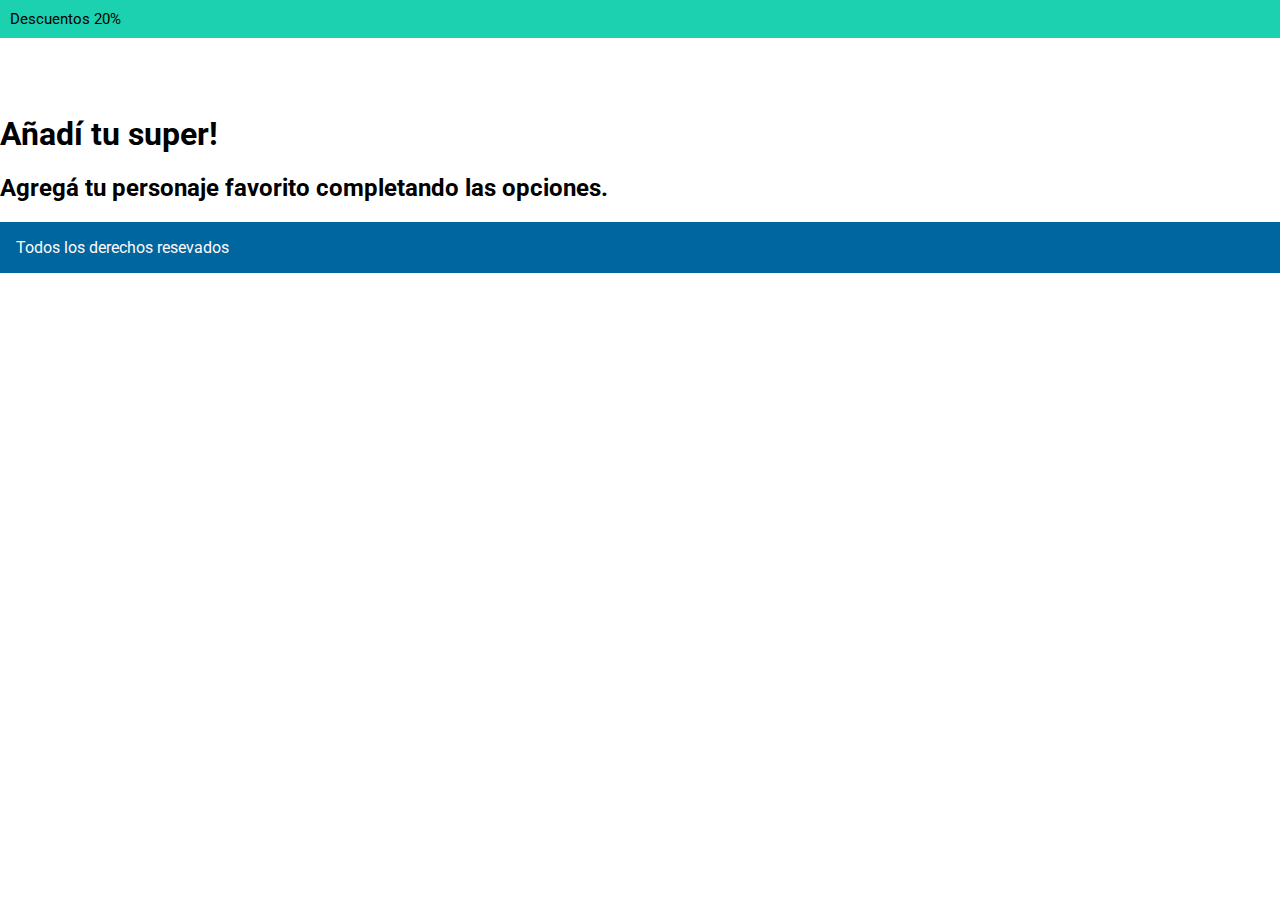
==== formulario.html @ 1684aba8 "2.0" ====
<!DOCTYPE html>
<html lang="en">

<head>
    <meta charset="UTF-8">
    <meta http-equiv="X-UA-Compatible" content="IE=edge">
    <meta name="viewport" content="width=device-width, initial-scale=1.0">
    <link rel="stylesheet" href="./css/style.css">
    <title>Document</title>
</head>

<body>
    <header>
        <div class="Descuentos">Descuentos 20%</div>
        <h1>Heroes</h1>
    </header>
    <main>
        <div class="cajamadre">
            <div class="titulos">
                <h1>Añadí tu super!</h1>
                <h2>Agregá tu personaje favorito completando las opciones.</h2>
            </div>

        </div>
    </main>
    <footer>
        Todos los derechos resevados
    </footer>

</body>

</html>
---- css/style.css ----
/* Modifico la fuente de todo el cuerpo de la pagina */
@import url('https://fonts.googleapis.com/css2?family=Combo&family=Roboto&display=swap');

/* Se lo aplico a toda la pagina */
body {
    font-family: 'Roboto', sans-serif;
    margin: 0;
}

ul{
    list-style: none;
}

a {
    text-decoration: none;
    display: inline-block;
    color: #fff;
}

header .Descuentos {
    background-color: #1CD1B0;
    padding: 10px;
    /* Tamaño del bloque */
    font-size: 15px;
    /* tamaño de letra */
}

header .logo-titulo{
    background-color: #00669F;
    display: flex;
    padding: 2px 16px;
    align-items: center;
}

header h1{
    color: #fff;
    font-weight: 400;
    font-size: 30px;
    margin-left: 20px;
}

header nav{
    background-color: #001D2D;
    color: #fff;
}

header nav ul{
    display: flex;
    justify-content: end;
}

header nav a{
    padding: 11px;
}

section {
    /* Aplico el espacio arriba y abajo de todas 
    las tarjetas */
    margin-block: 50px;
    /* Centro las tarjetas y ajusto su 
    espacio entre ellas */
    display: flex;
    justify-content: space-around;
}

footer {
    background-color: #00669F;
    color: #FFF9F9;
    padding: 16px;
}


.titulo-header{
    background-color: #00669F;
    font-size: 40px;
    padding: 28px;
    margin: 0;
}





article.card {
    width: 300px;
    /* Ancho del bloque */
}

img.img-like {
    /* Posicion obsoluta para que el espacio que 
    esta ocupando quede libre */
    position: absolute;
    top: 15px;
    left: 21px;
}

img.img-perfil {
    position: absolute;
    top: 100%;
    left: 50%;
    transform: translate(-50%, -50%);
    border-radius: 50%;

}

.cards{
    flex-wrap: wrap;
    padding: 20px;
    display: flex;
    gap: 80px;
    justify-content: center;
}

/* Esto me va a permitir que las tarjetas
Se muevan dentro del contenedor y nunca afuera */
.card-header {
    position: relative;
}

.card-body {
    text-align: center;
    padding: 18px;
    background-color: #F3F3F3;
}

.card-body h2 {
    margin-top: 60px;
    font-size: 30px;
}

.card-body p {
    text-align: left;
}

.card-body a {
    display: inline-block;
    padding: 15px 30px;
    background-color: #00669F;
    color: white;
    text-decoration: none;
}

.cajaboton {
    background-color: #00669F;
    height: 50px;
    width: 50px;
    border-radius: 50%;
    display: flex;
    justify-content: center;
    align-items: center;
    color: #F3F3F3;
}

.fix{
    position: fixed;
    top: calc(50vh - 25px);
    right: 20px;
}
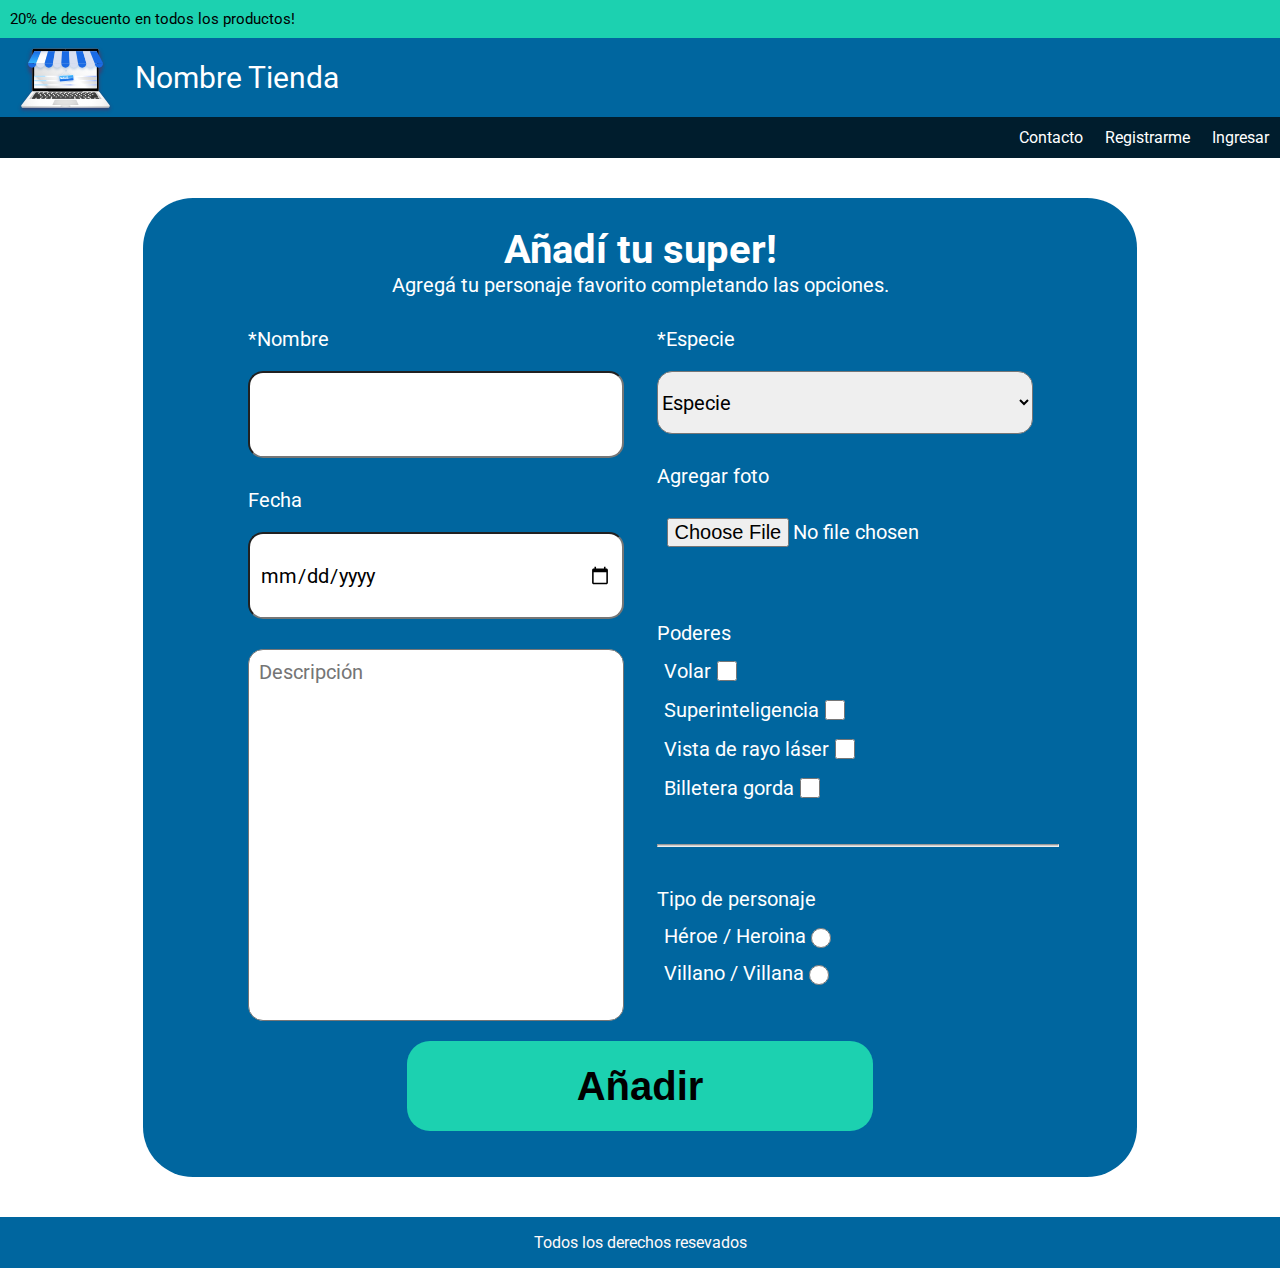
==== commit 8c49bdea: "formulario" ====
--- a/formulario.html
+++ b/formulario.html
@@ -6,22 +6,106 @@
     <meta http-equiv="X-UA-Compatible" content="IE=edge">
     <meta name="viewport" content="width=device-width, initial-scale=1.0">
     <link rel="stylesheet" href="./css/style.css">
-    <title>Document</title>
+    <title>Super Heroe</title>
 </head>
 
 <body>
     <header>
-        <div class="Descuentos">Descuentos 20%</div>
-        <h1>Heroes</h1>
+        <div class="Descuentos">20% de descuento en todos los productos!</div>
+        <div class="logo-titulo">
+            <img src="./img/logo 1.svg" alt="">
+            <h1>Nombre Tienda</h1>
+        </div>
+        <nav>
+            <ul>
+                <li>
+                    <a href="">Contacto</a>
+                </li>
+                <li>
+                    <a href="">Registrarme</a>
+                </li>
+                <li>
+                    <a href="">Ingresar</a>
+                </li>
+            </ul>
+        </nav>
     </header>
+
     <main>
-        <div class="cajamadre">
-            <div class="titulos">
-                <h1>Añadí tu super!</h1>
-                <h2>Agregá tu personaje favorito completando las opciones.</h2>
-            </div>
+        <section class="cajamadre">
 
-        </div>
+            <form action="">
+                <h2>Añadí tu super!</h2>
+                <p>Agregá tu personaje favorito completando las opciones.</p>
+
+                <div class="columnas">
+                    <!-- Columna izquierda -->
+                    <div class="colum">
+                        <label for="Nombre">*Nombre</label>
+                        <input id="Nombre" type="text" name="nombre">
+                        <label for="date">Fecha</label>
+                        <input id="date" type="date" name="fecha" min="1980-01-01" max="2022-12-31">
+                        <!-- La etiqueta placeholder me permite poner un texto dentro de textarea -->
+                        <textarea name="textarea" placeholder="Descripción"></textarea>
+                    </div>
+                    <!-- Columna derecha -->
+                    <div class="colum">
+                        <!-- Especie -->
+                        <label for="Especie">*Especie</label>
+                        <select id="Especie" name="Especie" required="">
+                            <option value="" selected="" disabled="" hidden="">Especie</option>
+                            <option value="1">Humano</option>
+                            <option value="2">Semi-humano</option>
+                            <option value="3">Reptil</option>
+                        </select>
+
+                        <!-- Carga de documentos -->
+                        <label for="doc">Agregar foto</label>
+                        <input id="doc" type="file">
+
+                        <!-- Tipo de poderes -->
+                        <label for="Poderes">Poderes
+                            <div class="item">
+                                <label for="Poderes">Volar</label>
+                                <input id="Poderes" type="checkbox" name="1" value="Volar">
+                            </div>
+                            <div class="item">
+                                <label for="Poderes">Superinteligencia</label>
+                                <input id="Poderes" type="checkbox" name="1" value="Inteligencia">
+                            </div>
+                            <div class="item">
+                                <label for="Poderes">Vista de rayo láser</label>
+                                <input id="Poderes" type="checkbox" name="1" value="laser">
+                            </div>
+                            <div class="item">
+                                <label for="Poderes">Billetera gorda</label>
+                                <input id="Poderes" type="checkbox" name="1" value="adinerado">
+                            </div>
+                        </label>
+
+                        <hr>
+
+                        <!-- Tipo de personaje -->
+                        <label for="personaje">Tipo de personaje
+                            <div class="item">
+                                <label for="personaje">Héroe / Heroina</label>
+                                <input id="personaje" type="radio" name="1" value="Héroe / Heroina">
+                            </div>
+                            <div class="item">
+                                <label for="personaje">Villano / Villana</label>
+                                <input id="personaje" type="radio" name="1" value="Villano / Villana">
+                            </div>
+                        </label>
+                        
+                    </div>
+                </div>
+
+                <button>Añadir</button>
+
+            </form>
+
+        </section>
+
     </main>
     <footer>
         Todos los derechos resevados
--- a/css/style.css
+++ b/css/style.css
@@ -7,7 +7,7 @@
     margin: 0;
 }
 
-ul{
+ul {
     list-style: none;
 }
 
@@ -17,6 +17,17 @@
     color: #fff;
 }
 
+a:hover {
+    background-color: #2c4e61;
+}
+
+footer {
+    background-color: #00669F;
+    color: #FFF9F9;
+    padding: 16px;
+    text-align: center;
+}
+
 header .Descuentos {
     background-color: #1CD1B0;
     padding: 10px;
@@ -25,61 +36,43 @@
     /* tamaño de letra */
 }
 
-header .logo-titulo{
+header .logo-titulo {
     background-color: #00669F;
     display: flex;
     padding: 2px 16px;
     align-items: center;
 }
 
-header h1{
+header h1 {
     color: #fff;
     font-weight: 400;
     font-size: 30px;
     margin-left: 20px;
 }
 
-header nav{
+header nav {
     background-color: #001D2D;
     color: #fff;
 }
 
-header nav ul{
+header nav ul {
+    margin: 0PX;
+    padding: 0PX;
     display: flex;
     justify-content: end;
 }
 
-header nav a{
+header nav a {
     padding: 11px;
 }
 
-section {
-    /* Aplico el espacio arriba y abajo de todas 
-    las tarjetas */
-    margin-block: 50px;
-    /* Centro las tarjetas y ajusto su 
-    espacio entre ellas */
-    display: flex;
-    justify-content: space-around;
-}
-
-footer {
-    background-color: #00669F;
-    color: #FFF9F9;
-    padding: 16px;
-}
-
-
-.titulo-header{
-    background-color: #00669F;
-    font-size: 40px;
-    padding: 28px;
-    margin: 0;
-}
-
-
-
-
+.cards {
+    margin: 150px 30px;
+    display: flex;
+    justify-content: center;
+    gap: 30px;
+    flex-wrap: wrap;
+}
 
 article.card {
     width: 300px;
@@ -103,14 +96,6 @@
 
 }
 
-.cards{
-    flex-wrap: wrap;
-    padding: 20px;
-    display: flex;
-    gap: 80px;
-    justify-content: center;
-}
-
 /* Esto me va a permitir que las tarjetas
 Se muevan dentro del contenedor y nunca afuera */
 .card-header {
@@ -151,8 +136,146 @@
     color: #F3F3F3;
 }
 
-.fix{
+.fix {
     position: fixed;
     top: calc(50vh - 25px);
     right: 20px;
+}
+
+/* Formulario */
+
+.cajamadre {
+    display: flex;
+    justify-content: center;
+    margin: 40px 20px;
+}
+
+.columnas {
+    display: flex;
+    gap: 33px;
+    justify-content: center;
+}
+
+form {
+    flex: 1;
+    display: flex;
+    flex-direction: column;
+    background-color: #00669F;
+    padding: 28px 20px;
+    border-radius: 50px;
+    color: #fff;
+    justify-content: center;
+    align-items: center;
+    font-size: 20px;
+    max-width: 954px;
+}
+
+form h2 {
+    font-size: 40px;
+    font-weight: 700;
+    padding: 0px;
+    margin: 0px;
+}
+
+form p {
+    padding: 0px;
+    margin: 0px;
+}
+
+.colum {
+    flex: 1;
+    min-width: 350px;
+    display: flex;
+    flex-direction: column;
+}
+
+form label {
+    margin-top: 30px;
+    margin-bottom: 20px;
+}
+
+input {
+    font-family: 'Roboto', sans-serif;
+    font-size: 20px;
+    border-radius: 15px;
+    height: 63px;
+    padding: 10px;
+}
+
+select {
+    border-radius: 15px;
+    height: 63px;
+    padding: 10px;
+    font-size: 20px;
+    font-family: 'Roboto', sans-serif;
+}
+
+textarea {
+    border-radius: 15px;
+    height: 350px;
+    resize: none;
+    margin-top: 30px;
+    padding: 10px;
+    font-size: 20px;
+    font-family: 'Roboto', sans-serif;
+}
+
+form hr {
+    width: 400px;
+    height: 1px;
+    border-width: 100;
+    color: #ccc;
+    background-color: #ccc;
+}
+
+form .item {
+    display: flex;
+    align-items: center;
+    margin: 13px 0;
+}
+
+form .item label {
+    margin: 0;
+    margin-left: 7px;
+}
+
+
+
+form #Especie {
+    padding-left: 0;
+    font-size: 20px;
+}
+
+form #Poderes {
+    width: 24px;
+    height: 20px;
+}
+
+form #personaje {
+    width: 20px;
+    height: 20px;
+}
+
+form button {
+    width: 100%;
+    height: 90px;
+    font-size: 40px;
+    font-weight: 700;
+    border-radius: 23px;
+    margin: 20px 0 18px 0;
+    max-width: 466px;
+    background: #1CD1B0;
+    border: none;
+}
+
+form button:hover {
+    background-color: #05332b;
+    cursor: pointer;
+}
+
+@media(max-width: 850px) {
+    .columnas {
+        flex-direction: column;
+        width: 100%;
+    }
 }